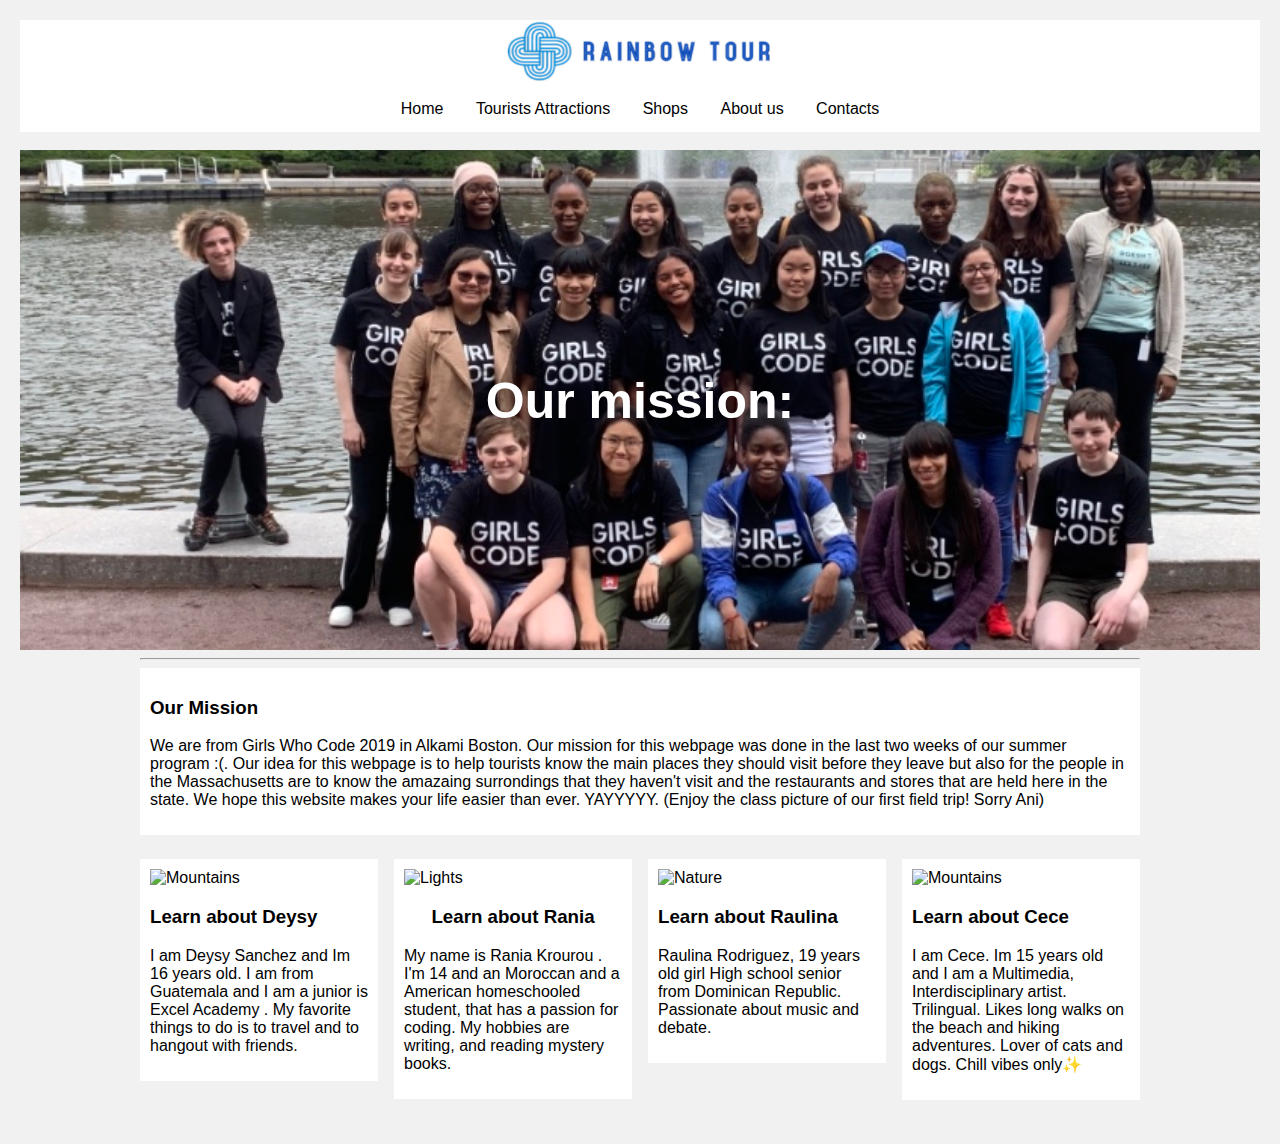
==== aboutus.html @ ddf0a906 "updated" ====
<!DOCTYPE html>
<html>
<head>

<meta name="viewport" content="width=device-width, initial-scale=1">
<style>


div.scrollmenu {
  background-color: #FFF;
  overflow: auto;
  white-space: nowrap;
}

div.scrollmenu a {
  display: inline-block;
  color: black;
  text-align: center;
  padding: 14px;
  text-decoration: none;
}
}

.topnav-right {
  float:right;
}
div.scrollmenu a:hover {
  background-color: #3E7DED;
}
</style>
</head>
<div class="scrollmenu" >
<center><IMG SRC="logo.PNG" ALT="some text" WIDTH=270 HEIGHT=62>
<div class = "topnav-right">
  <a href="homepage.html">Home</a>
  <a   href="chinatown">Tourists Attractions </a>
  <a   href="mall">Shops </a>
  <a href="aboutus.html">About us</a>
  <a href="contact.html">Contacts</a>
</div>
</div>
<style>

* {
  box-sizing: border-box;
}

body {
  background-color: #f1f1f1;
  padding: 20px;
  font-family: Arial;
}

/* Center website */
.main {
  max-width: 1000px;
  margin: auto;
}

h1 {
  font-size: 50px;
  word-break: break-all;
}

.row {
  margin: 8px -16px;
}

/* Add padding BETWEEN each column */
.row,
.row > .column {
  padding: 8px;
}

/* Create four equal columns that floats next to each other */
.column {
  float: left;
  width: 25%;
}

/* Clear floats after rows */
.row:after {
  content: "";
  display: table;
  clear: both;
}

/* Content */
.content {
  background-color: white;
  padding: 10px;
}

/* Responsive layout - makes a two column-layout instead of four columns */
@media screen and (max-width: 900px) {
  .column {
    width: 50%;
  }
}

/* Responsive layout - makes the two columns stack on top of each other instead of next to each other */
@media screen and (max-width: 600px) {
  .column {
    width: 100%;
  }
}
</style>
</head>
<body>

<!-- MAIN (Center website) -->
<div class="main">
</div>
<style>
body {
  margin: 0;
  font-family: Arial, Helvetica, sans-serif;
}

.hero-image {
  background: url(img_man.jpg) no-repeat center;
  background-size: cover;
  height: 500px;
  position: relative;
}

.hero-text {
  text-align: center;
  position: absolute;
  top: 50%;
  left: 50%;
  transform: translate(-50%, -50%);
  color: white;
}
</style>
</head>
<body>
<head>
<meta name="viewport" content="width=device-width, initial-scale=1">
<style>
body {
  margin: 0;
  font-family: Arial, Helvetica, sans-serif;
}

.hero-image {
  background: url(img_man.jpg) no-repeat center;
  background-size: cover;
  height: 500px;
  position: relative;
}

.hero-text {
  text-align: center;
  position: absolute;
  top: 50%;
  left: 50%;
  transform: translate(-50%, -50%);
  color: white;
}
</style>
</html>

<head>
<meta name="viewport" content="width=device-width, initial-scale=1">
<style>
body {
  margin: 0;
  font-family: Arial, Helvetica, sans-serif;
}

.hero-image {
  background: url(girls.jpg) no-repeat center;
  background-size: cover;
  height: 500px;
  position: relative;
}
.hero-text {
  text-align: center;
  position: absolute;
  top: 50%;
  left: 50%;
  transform: translate(-50%, -50%);
  color: white;
}
</style>
</head>
<body>
<Br>
<div class="hero-image">
  <div class="hero-text">
    <h1 style="font-size:50px">Our mission:</h1>

  </div>
<div>
</div>
</div>

<!DOCTYPE html>
<html>
<head>
<meta name="viewport" content="width=device-width, initial-scale=1">
<style>
* {
  box-sizing: border-box;
}

body {
  background-color: #f1f1f1;
  padding: 20px;
  font-family: Arial;
}

/* Center website */
.main {
  max-width: 1000px;
  margin: auto;
}

h1 {
  font-size: 50px;
  word-break: break-all;
}

.row {
  margin: 8px -16px;
}

/* Add padding BETWEEN each column */
.row,
.row > .column {
  padding: 8px;
}

/* Create four equal columns that floats next to each other */
.column {
  float: left;
  width: 25%;
}

/* Clear floats after rows */
.row:after {
  content: "";
  display: table;
  clear: both;
}

/* Content */
.content {
  background-color: white;
  padding: 10px;
}

/* Responsive layout - makes a two column-layout instead of four columns */
@media screen and (max-width: 900px) {
  .column {
    width: 50%;
  }
}

/* Responsive layout - makes the two columns stack on top of each other instead of next to each other */
@media screen and (max-width: 600px) {
  .column {
    width: 100%;
  }
}
</style>
</head>
<body>

<!-- MAIN (Center website) -->
<div class="main">
<hr>
<div class="content">
  <h3>Our Mission</h3>
  <p>We are from Girls Who Code 2019 in Alkami Boston. Our mission for this webpage was done in the last two weeks of
    our summer program :(. Our  idea for this webpage is to help tourists know the main places they should visit before they leave
    but also for the people in the Massachusetts are to know the amazaing surrondings that they haven't visit and the restaurants and stores that are held here in the state.
    We hope this website makes your life easier than ever. YAYYYYY. (Enjoy the class picture of our first field trip! Sorry Ani)

 </p>
</div>

<!-- Portfolio Gallery Grid -->
<div class="row">
  <div class="column">
    <div class="content">
      <img src="deysys.PNG" alt="Mountains" style="width:100%">
      <h3>Learn about Deysy </h3>
      <p>I am Deysy Sanchez and Im 16 years old. I am from Guatemala and I am a junior is Excel Academy .
      My favorite things to do is to travel and to hangout with friends. </p>
    </div>
  </div>
  <div class="column">
    <div class="content">
    <img src="raniaa.PNG" alt="Lights" style="width:100%">
      <h3><center>Learn about Rania</h3>
      <p> My name is Rania Krourou .
       I'm 14 and an Moroccan and  a American homeschooled student,
        that has a passion for coding. My hobbies are writing, and reading mystery books.
</p>
    </div>
  </div>
  <div class="column">
    <div class="content">
    <img src="raulinaa.PNG" alt="Nature" style="width:100%">
      <h3>Learn about Raulina</h3>
      <p> Raulina Rodriguez, 19 years old girl
        High school senior from Dominican Republic. Passionate about music and debate.</p>
    </div>
  </div>
  <div class="column">
    <div class="content">
    <img src="cecee.PNG" alt="Mountains" style="width:100%">
      <h3>Learn about Cece</h3>
      <p> I am Cece. Im 15 years old and I am a Multimedia, Interdisciplinary artist. Trilingual.
        Likes long walks on the beach and hiking adventures. Lover of cats and dogs. Chill vibes only✨
</p>
    </div>
  </div>
<!-- END GRID -->
</div>
<!-- END MAIN -->
</div>

</body>
</html>
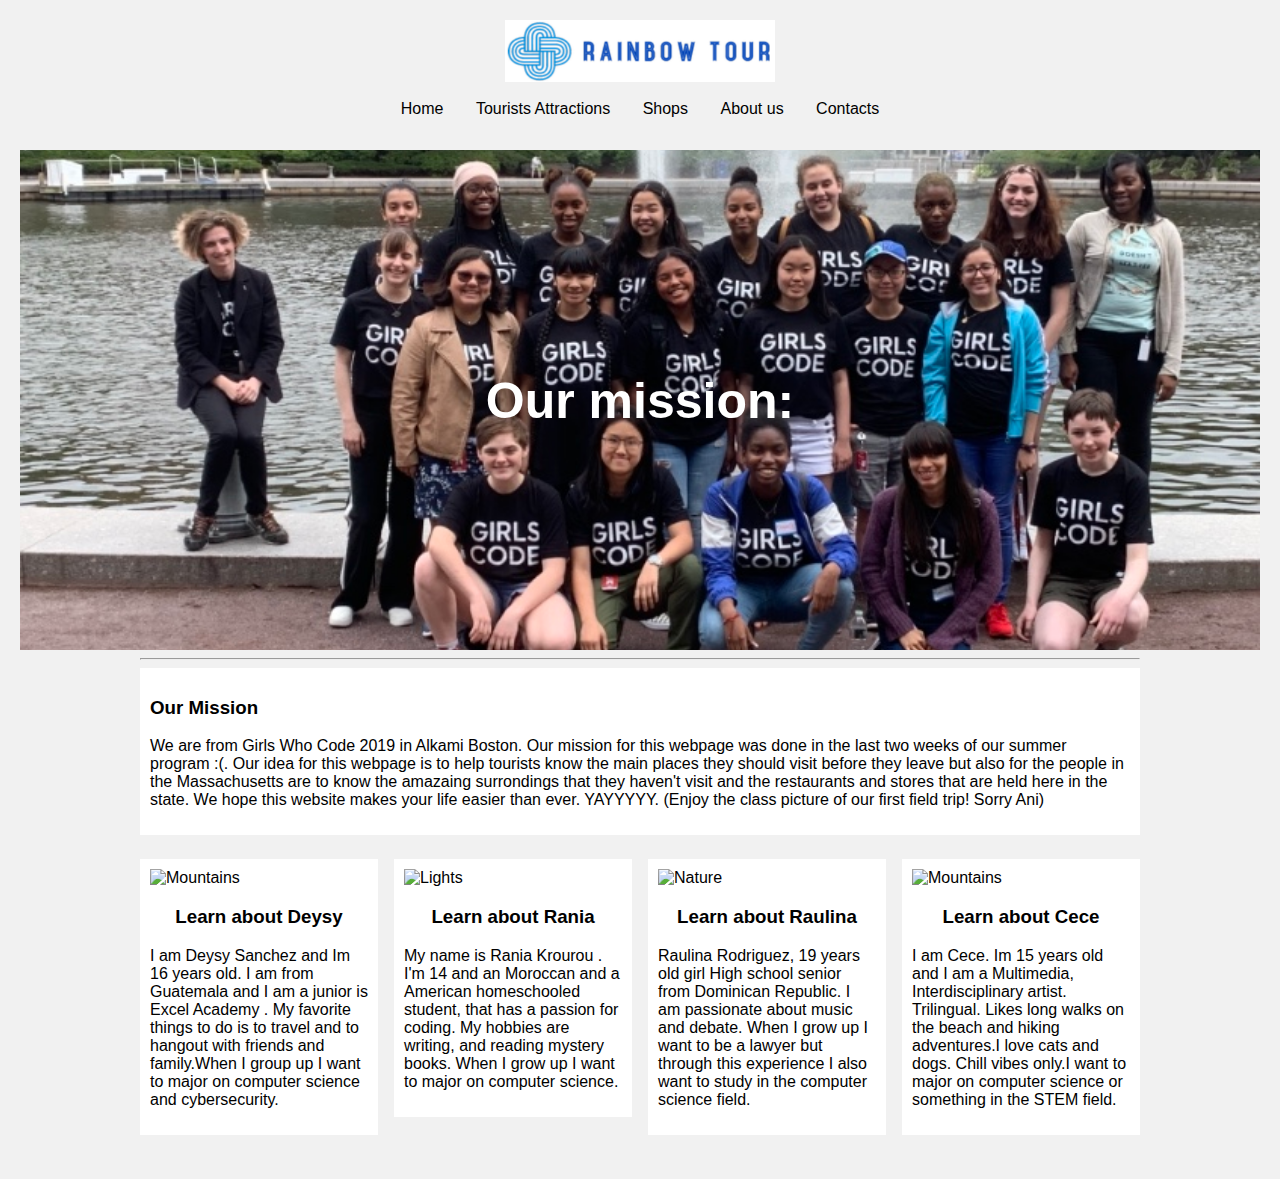
==== commit 792eabe2: "changed homepage.html to index.html" ====
--- a/aboutus.html
+++ b/aboutus.html
@@ -7,7 +7,7 @@
 
 
 div.scrollmenu {
-  background-color: #FFF;
+  background-color: #	 #ffffff;
   overflow: auto;
   white-space: nowrap;
 }
@@ -286,9 +286,10 @@
   <div class="column">
     <div class="content">
       <img src="deysys.PNG" alt="Mountains" style="width:100%">
-      <h3>Learn about Deysy </h3>
+      <h3><center>Learn about Deysy </h3>
       <p>I am Deysy Sanchez and Im 16 years old. I am from Guatemala and I am a junior is Excel Academy .
-      My favorite things to do is to travel and to hangout with friends. </p>
+      My favorite things to do is to travel and to hangout with friends and family.When I group up I want to
+    major on computer science and cybersecurity. </p>
     </div>
   </div>
   <div class="column">
@@ -298,23 +299,25 @@
       <p> My name is Rania Krourou .
        I'm 14 and an Moroccan and  a American homeschooled student,
         that has a passion for coding. My hobbies are writing, and reading mystery books.
+        When I grow up I want to major on computer science.
 </p>
     </div>
   </div>
   <div class="column">
     <div class="content">
     <img src="raulinaa.PNG" alt="Nature" style="width:100%">
-      <h3>Learn about Raulina</h3>
+      <h3><center>Learn about Raulina</h3>
       <p> Raulina Rodriguez, 19 years old girl
-        High school senior from Dominican Republic. Passionate about music and debate.</p>
+        High school senior from Dominican Republic. I am passionate about music and debate.
+      When I grow up I want to be a lawyer but through this experience I also want to study in the computer science field.</p>
     </div>
   </div>
   <div class="column">
     <div class="content">
     <img src="cecee.PNG" alt="Mountains" style="width:100%">
-      <h3>Learn about Cece</h3>
+      <h3><center>Learn about Cece</h3>
       <p> I am Cece. Im 15 years old and I am a Multimedia, Interdisciplinary artist. Trilingual.
-        Likes long walks on the beach and hiking adventures. Lover of cats and dogs. Chill vibes only✨
+        Likes long walks on the beach and hiking adventures.I love cats and dogs. Chill vibes only.I want to major on computer science or something in the STEM field.
 </p>
     </div>
   </div>
